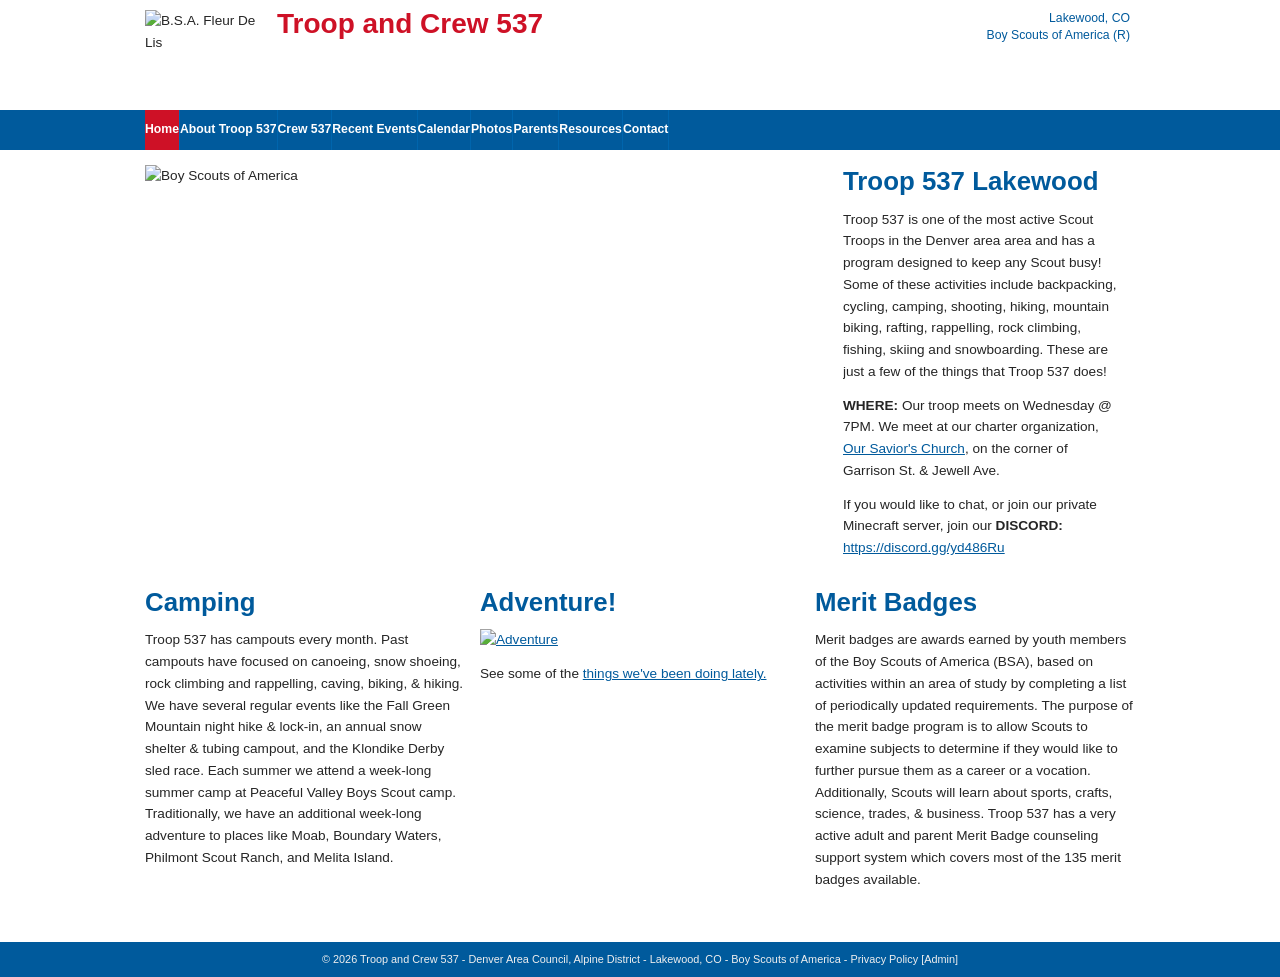
==== docs/index.html @ f7abdad6 "Restructure homepage to 3-column layout - image (66%) + content (28%) top row, then 3-column Camping" ====
<!DOCTYPE html>
<html lang="en">
<head>
  <meta charset="UTF-8">
  <meta name="viewport" content="width=device-width, initial-scale=1.0">
  <title>Troop and Crew 537 | Troop and Crew 537 | Lakewood, CO</title>
  <link rel="stylesheet" href="style.css">
</head>
<body>

<header id="page-header">
  <div id="fleurdelis">
    <img src="https://www.troop537.com/wp-content/themes/scouttroop-nIXQ0c/images/Universal_Emblem_tiny.gif" alt="B.S.A. Fleur De Lis">
  </div>
  <div id="brand">
    <h1 id="site-name"><a href="index.html">Troop and Crew 537</a></h1>
  </div>
  <div id="charter-box">
    Lakewood, CO<br><a href="https://www.scouting.org/">Boy Scouts of America (R)</a>
  </div>
</header>

<div id="main-navigation">
  <nav>
    <ul class="flexnav">
      <li class="current"><a href="index.html">Home</a></li>
      <li><a href="about.html">About Troop 537</a></li>
      <li><a href="crew.html">Crew 537</a></li>
      <li><a href="recent-events.html">Recent Events</a></li>
      <li><a href="calendar.html">Calendar</a></li>
      <li><a href="photos.html">Photos</a></li>
      <li><a href="parents.html">Parents</a></li>
      <li><a href="resources.html">Resources</a></li>
      <li><a href="contact.html">Contact</a></li>
    </ul>
  </nav>
</div>

<div id="wrapper">
  <div id="front-pic">
    <img id="front-image" src="https://www.troop537.com/wp-content/themes/scouttroop-nIXQ0c/images/front-pic.jpg" alt="Boy Scouts of America">
  </div>

  <div id="content">
    <h1>Troop 537 Lakewood</h1>
    <p>Troop 537 is one of the most active Scout Troops in the Denver area area and has a program designed to keep any Scout busy! Some of these activities include backpacking, cycling, camping, shooting, hiking, mountain biking, rafting, rappelling, rock climbing, fishing, skiing and snowboarding. These are just a few of the things that Troop 537 does!</p>
    <p><strong>WHERE:</strong> Our troop meets on Wednesday @ 7PM. We meet at our charter organization, <a href="https://www.google.com/maps/place/Our+Saviour's+Corner+of+Hope/@39.6816702,-105.1033748,17z" target="_blank">Our Savior's Church</a>, on the corner of Garrison St. &amp; Jewell Ave.</p>
    <p>If you would like to chat, or join our private Minecraft server, join our <strong>DISCORD:</strong> <a href="https://discord.gg/yd486Ru" target="_blank">https://discord.gg/yd486Ru</a></p>
  </div>

  <div id="sidebar">
    <div class="widget">
      <img src="https://www.troop537.com/wp-content/uploads/2020/06/IMG_0883-300x234.jpg" alt="">
    </div>
    <div class="widget">
      <form class="search-form" action="#" method="get">
        <input type="search" placeholder="Search for:">
      </form>
    </div>
    <div class="widget">
      <img class="prepared-img" src="https://www.troop537.com/wp-content/themes/scouttroop-nIXQ0c/images/prepared_standard_rev.gif" alt="Do Your Best!">
    </div>
  </div>

  <div id="front-bottom">
    <div class="content-third">
      <h1>Camping</h1>
      <p>Troop 537 has campouts every month. Past campouts have focused on canoeing, snow shoeing, rock climbing and rappelling, caving, biking, &amp; hiking. We have several regular events like the Fall Green Mountain night hike &amp; lock-in, an annual snow shelter &amp; tubing campout, and the Klondike Derby sled race. Each summer we attend a week-long summer camp at Peaceful Valley Boys Scout camp. Traditionally, we have an additional week-long adventure to places like Moab, Boundary Waters, Philmont Scout Ranch, and Melita Island.</p>
    </div>

    <div class="content-third">
      <h1>Adventure!</h1>
      <p><a href="recent-events.html"><img src="https://www.troop537.com/wp-content/uploads/2020/06/adventure.jpg" alt="Adventure"></a></p>
      <p>See some of the <a href="recent-events.html">things we've been doing lately.</a></p>
    </div>

    <div class="content-third">
      <h1>Merit Badges</h1>
      <p>Merit badges are awards earned by youth members of the Boy Scouts of America (BSA), based on activities within an area of study by completing a list of periodically updated requirements. The purpose of the merit badge program is to allow Scouts to examine subjects to determine if they would like to further pursue them as a career or a vocation. Additionally, Scouts will learn about sports, crafts, science, trades, &amp; business. Troop 537 has a very active adult and parent Merit Badge counseling support system which covers most of the 135 merit badges available.</p>
    </div>
  </div>
</div>

<div id="footer">
  <div id="footer-inner">
    <p>&copy; 2026 Troop and Crew 537 - Denver Area Council, Alpine District - Lakewood, CO - <a href="http://www.scouting.org/">Boy Scouts of America</a> - <a href="https://troop537.com/privacy-policy/">Privacy Policy</a> [<a href="/wp-admin/">Admin</a>]</p>
  </div>
</div>

</body>
</html>
---- docs/style.css ----
/* ======================================================
   Troop & Crew 537 — Static replica of troop537.com
   Matches the original WordPress scouttroop theme
   Colors: #005A9C (blue), #CE1126 (red), #252525 (text)
   ====================================================== */

* { box-sizing: border-box; margin: 0; padding: 0; }

html, body {
  margin: 0;
  padding: 0;
  border: 0;
  font-size: 100%;
  font: inherit;
  vertical-align: baseline;
}

body {
  font-family: Helvetica, Arial, sans-serif;
  font-size: 85%;
  line-height: 160%;
  color: #252525;
  background: #fff;
  width: 100%;
}

a {
  color: #005A9C;
  text-decoration: underline;
}

a:hover {
  color: #CE1126;
}

img { max-width: 100%; height: auto; }

/* ── TOP LOCATION BAR ── */
#location-bar {
  background: #005A9C;
  color: #efefef;
  font-size: 85%;
  font-family: Helvetica, Arial, sans-serif;
  padding: 8px 20px;
  text-align: center;
  letter-spacing: 0.03em;
}

/* ── HEADER / NAV ── */
header#page-header {
  max-width: 990px;
  width: 97%;
  height: 110px;
  padding: 10px 0 10px 0;
  margin: 0 auto 0 auto;
  overflow: auto;
}

#mobile-logo {
  float: left;
  display: none;
}

#fleurdelis {
  float: left;
  width: 11.8181818%;
}

#fleurdelis img {
  max-height: 100px;
  width: auto;
  display: block;
  margin: 0 auto;
}

#brand {
  float: left;
  width: 47.27272727%;
  padding-left: 15px;
  padding-right: 15px;
}

h1#site-name {
  font-family: Helvetica, Arial, sans-serif;
  font-size: 28px;
  line-height: 100%;
  margin: 0;
  padding: 0;
  white-space: nowrap;
  color: #CE1126;
  font-weight: bold;
}

#site-name a, #site-name a:visited {
  text-decoration: none;
  color: #CE1126;
}

#site-name a:hover {
  color: #CE1126;
}

#charter-box {
  float: right;
  width: 33%;
  text-align: right;
  color: #005A9C;
  padding-right: 5px;
  font-size: 90%;
  line-height: 140%;
}

#charter-box a {
  color: #005A9C;
  text-decoration: none;
}

#charter-box a:hover {
  color: #CE1126;
  text-decoration: underline;
}

/* ── MAIN NAVIGATION ── */
#main-navigation {
  width: 100%;
  background-color: #005A9C;
  height: 40px;
  clear: both;
}

#main-navigation nav {
  font-size: 90%;
  max-width: 990px;
  width: 97%;
  margin: 0 auto;
  position: relative;
  z-index: 1000;
}

#main-navigation nav ul {
  list-style: none;
  margin: 0;
  padding: 0;
  overflow: visible;
}

#main-navigation nav ul li {
  position: relative;
  list-style: none;
  float: left;
  display: block;
  background-color: #005A9C;
  overflow: visible;
  text-align: center;
  white-space: nowrap;
  max-width: 16.75%;
}

#main-navigation nav ul li a {
  display: block;
  color: #fff;
  text-decoration: none;
  font-family: Helvetica, Arial, sans-serif;
  font-size: 100%;
  font-weight: bold;
  padding: 0.75em 0 0.77em 0;
  border-left: 1px solid #0065AD;
  border-bottom: none;
  overflow: visible;
  transition: background 0.15s;
}

#main-navigation nav ul li:first-child a {
  border-left: none;
}

#main-navigation nav ul li a:hover,
#main-navigation nav ul li.current a {
  background: #CE1126;
  color: #fff;
}

#main-navigation nav ul li:last-child a,
#main-navigation nav ul li li a {
  border-right: 1px solid #0065AD;
}

/* ── PAGE LAYOUT ── */
#wrapper {
  max-width: 990px;
  width: 97%;
  margin: 0 auto;
  padding: 15px 0 10px 0;
  background: #fff;
}

#content {
  width: 28%;
  margin: 0 1.5% 0 1.5%;
  float: right;
  overflow-x: hidden;
}

#sidebar {
  width: 28%;
  margin: 0 1.5% 0 1.4%;
  float: right;
  overflow-x: hidden;
  display: none;
}

#page-content {
  width: 100%;
}

/* ── HERO IMAGE (homepage only) ── */
#front-pic {
  width: 66.161%;
  float: left;
  clear: left;
}

#front-image {
  width: 100%;
  height: auto;
  display: block;
}

#front-bottom {
  width: 100%;
  clear: both;
  padding-top: 15px;
  overflow-y: auto;
}

.content-third {
  width: 32.323%;
  margin-left: 1.515%;
  float: left;
  overflow-x: hidden;
}

.content-third:first-child {
  margin-left: 0%;
}

#content h1,
#front-bottom h1 {
  font-family: Helvetica, Arial, sans-serif;
  font-size: 190%;
  font-weight: bold;
  color: #005A9C;
  margin: 0 0 10px 0;
  line-height: 130%;
}

#content h2,
#front-bottom h2 {
  font-family: Helvetica, Arial, sans-serif;
  font-size: 170%;
  font-weight: bold;
  color: #005A9C;
  margin: 20px 0 8px;
  line-height: 130%;
}

#content h2 a,
#front-bottom h2 a {
  color: #005A9C;
  text-decoration: none;
}

#content h2 a:hover,
#front-bottom h2 a:hover {
  text-decoration: underline;
}

#content h3,
#front-bottom h3 {
  font-family: Helvetica, Arial, sans-serif;
  font-size: 150%;
  font-weight: bold;
  color: #005A9C;
  margin: 0 0 10px 0;
  line-height: 130%;
}

#content p,
#front-bottom p { 
  margin-bottom: 12px; 
}

#content ul, #content ol {
  margin: 8px 0 12px 24px;
}

#content li { margin-bottom: 4px; }

/* ── POST META ── */
.post-meta {
  font-size: 12px;
  color: #777;
  font-family: Arial, sans-serif;
  margin-bottom: 10px;
}

/* ── PHOTOS PAGE ── */
.photo-gallery {
  display: flex;
  flex-wrap: wrap;
  gap: 8px;
  margin: 12px 0;
}

.photo-gallery img {
  width: calc(33.333% - 6px);
  height: 160px;
  object-fit: cover;
  display: block;
}

/* ── CONTACT FORM ── */
.contact-form {
  max-width: 500px;
}

.contact-form .field-row {
  margin-bottom: 14px;
}

.contact-form label {
  display: block;
  font-family: Arial, sans-serif;
  font-size: 13px;
  font-weight: bold;
  margin-bottom: 4px;
  color: #444;
}

.contact-form input[type=text],
.contact-form input[type=email],
.contact-form textarea {
  width: 100%;
  padding: 7px 10px;
  border: 1px solid #ccc;
  border-radius: 3px;
  font-family: Arial, sans-serif;
  font-size: 13px;
  background: #fafafa;
}

.contact-form input[type=text]:focus,
.contact-form input[type=email]:focus,
.contact-form textarea:focus {
  outline: none;
  border-color: #005A9C;
  background: #fff;
}

.contact-form textarea { min-height: 100px; resize: vertical; }

.contact-form .name-row {
  display: flex;
  gap: 10px;
}
.contact-form .name-row > div { flex: 1; }

.submit-btn {
  background: #005A9C;
  color: #fff;
  border: none;
  padding: 9px 22px;
  font-family: Helvetica, Arial, sans-serif;
  font-size: 90%;
  font-weight: bold;
  border-radius: 3px;
  cursor: pointer;
  transition: background 0.15s;
}
.submit-btn:hover { background: #CE1126; }

/* ── SIDEBAR ── */
#sidebar .widget {
  margin-bottom: 20px;
}

#sidebar img {
  width: 100%;
  height: auto;
  display: block;
  margin-bottom: 10px;
}

#sidebar .search-form input[type=search] {
  width: 100%;
  padding: 6px 8px;
  border: 1px solid #ccc;
  font-size: 90%;
  font-family: Helvetica, Arial, sans-serif;
  background: #005A9C;
  color: white;
  border: 1px solid #005A9C;
  border-radius: 3px;
  font-weight: bold;
}

#sidebar .prepared-img {
  width: 100%;
}

/* ── FOOTER ── */
#footer {
  background: #005A9C;
  color: #efefef;
  padding: 10px 20px;
  margin-top: 30px;
  font-family: Helvetica, Arial, sans-serif;
  font-size: 80%;
  width: 100%;
  clear: both;
  text-align: center;
}

#footer-inner {
  max-width: 990px;
  margin: 0 auto;
  text-align: center;
}

#footer a {
  color: #efefef;
  text-decoration: none;
}

#footer a:hover {
  text-decoration: underline;
  background-color: #005A9C;
}

#footer p {
  margin: 0;
  line-height: 130%;
}

/* ── VENTURE CREW LOGO ── */
.crew-logo {
  max-width: 220px;
  margin: 10px 0 16px;
}

/* ── CALENDAR IFRAME WRAPPER ── */
.calendar-embed {
  margin: 16px 0;
}

/* ── RESOURCE IMAGES ── */
.resource-img {
  float: right;
  margin: 0 0 10px 16px;
  max-width: 180px;
}

/* ── ABOUT PAGE PHOTOS ── */
.supporting-photos {
  display: flex;
  gap: 8px;
  flex-wrap: wrap;
  margin: 12px 0;
}

.supporting-photos img {
  width: calc(33.333% - 6px);
  height: auto;
}

.scoutmaster-photo {
  float: right;
  margin: 0 0 12px 16px;
  max-width: 260px;
}

.former-sm-photo {
  float: left;
  margin: 0 16px 12px 0;
  max-width: 140px;
}

.clearfix::after {
  content: '';
  display: table;
  clear: both;
}

/* ── MOBILE ── */
@media (max-width: 640px) {
  #wrapper { flex-direction: column; padding: 12px; }
  #sidebar { width: 100%; }
  #logo-area { flex-direction: column; align-items: flex-start; gap: 8px; }
  #main-navigation ul { flex-wrap: wrap; }
  #main-navigation ul li a { padding: 8px 10px; font-size: 12px; }
  .photo-gallery img { width: calc(50% - 4px); }
  .supporting-photos img { width: calc(50% - 4px); }
  .scoutmaster-photo, .former-sm-photo { float: none; max-width: 100%; margin: 0 0 12px; }
  #hero-image img.prepared { display: none; }
}
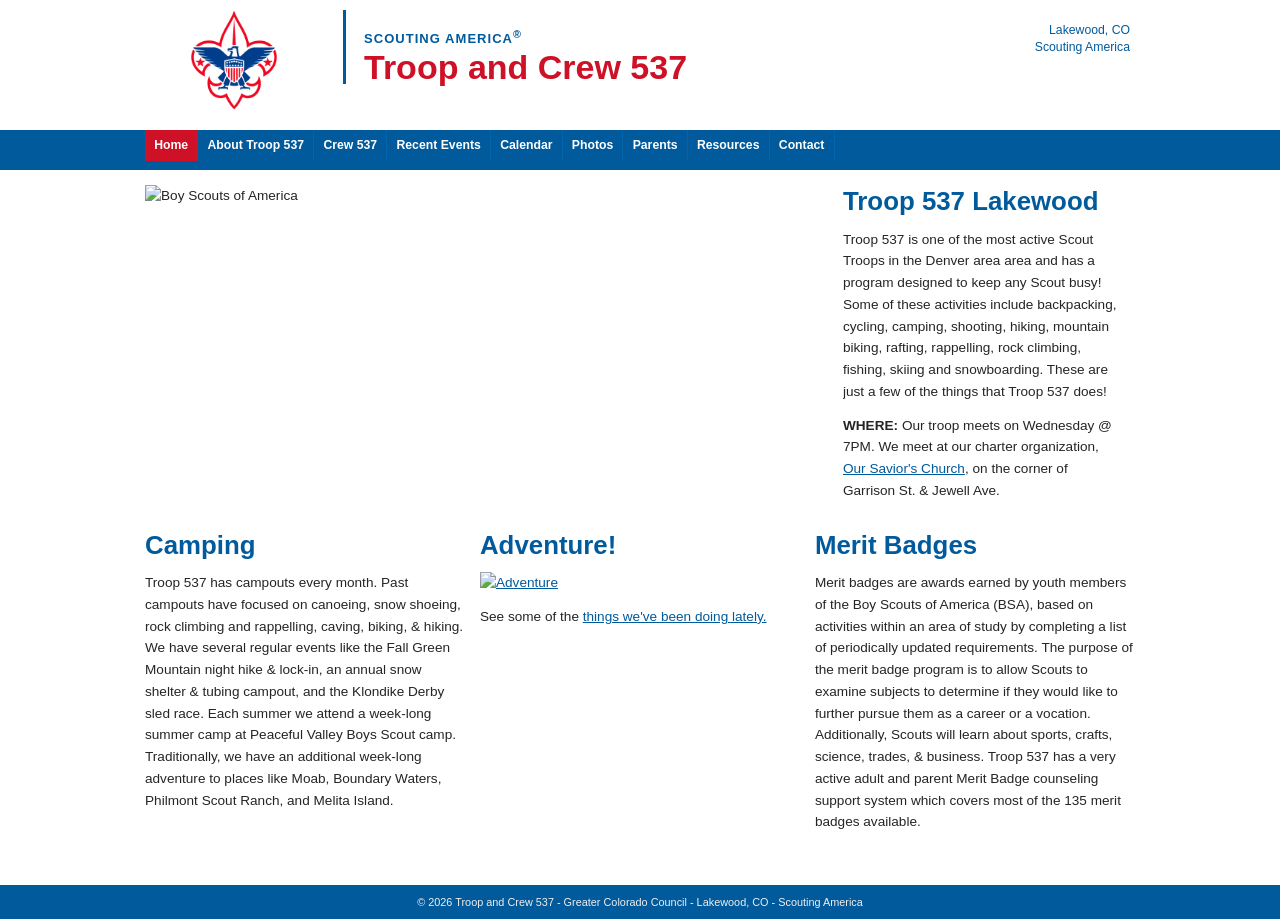
==== commit 17d18e12: "Update branding, header, footer, and fix content across all pages - Replace BSA emblem with local Bo" ====
--- a/docs/index.html
+++ b/docs/index.html
@@ -4,19 +4,21 @@
   <meta charset="UTF-8">
   <meta name="viewport" content="width=device-width, initial-scale=1.0">
   <title>Troop and Crew 537 | Troop and Crew 537 | Lakewood, CO</title>
+  <link rel="icon" href="https://www.troop537.com/favicon.ico">
   <link rel="stylesheet" href="style.css">
 </head>
 <body>
 
 <header id="page-header">
   <div id="fleurdelis">
-    <img src="https://www.troop537.com/wp-content/themes/scouttroop-nIXQ0c/images/Universal_Emblem_tiny.gif" alt="B.S.A. Fleur De Lis">
+    <img src="Boy-Scout-Logo.png" alt="Scouting America">
   </div>
   <div id="brand">
+    <p id="site-tagline">Scouting America<sup>&reg;</sup></p>
     <h1 id="site-name"><a href="index.html">Troop and Crew 537</a></h1>
   </div>
   <div id="charter-box">
-    Lakewood, CO<br><a href="https://www.scouting.org/">Boy Scouts of America (R)</a>
+    Lakewood, CO<br><a href="https://www.scouting.org/">Scouting America</a>
   </div>
 </header>
 
@@ -45,8 +47,7 @@
     <h1>Troop 537 Lakewood</h1>
     <p>Troop 537 is one of the most active Scout Troops in the Denver area area and has a program designed to keep any Scout busy! Some of these activities include backpacking, cycling, camping, shooting, hiking, mountain biking, rafting, rappelling, rock climbing, fishing, skiing and snowboarding. These are just a few of the things that Troop 537 does!</p>
     <p><strong>WHERE:</strong> Our troop meets on Wednesday @ 7PM. We meet at our charter organization, <a href="https://www.google.com/maps/place/Our+Saviour's+Corner+of+Hope/@39.6816702,-105.1033748,17z" target="_blank">Our Savior's Church</a>, on the corner of Garrison St. &amp; Jewell Ave.</p>
-    <p>If you would like to chat, or join our private Minecraft server, join our <strong>DISCORD:</strong> <a href="https://discord.gg/yd486Ru" target="_blank">https://discord.gg/yd486Ru</a></p>
-  </div>
+      </div>
 
   <div id="sidebar">
     <div class="widget">
@@ -83,7 +84,7 @@
 
 <div id="footer">
   <div id="footer-inner">
-    <p>&copy; 2026 Troop and Crew 537 - Denver Area Council, Alpine District - Lakewood, CO - <a href="http://www.scouting.org/">Boy Scouts of America</a> - <a href="https://troop537.com/privacy-policy/">Privacy Policy</a> [<a href="/wp-admin/">Admin</a>]</p>
+    <p>&copy; 2026 Troop and Crew 537 - Greater Colorado Council - Lakewood, CO - Scouting America</p>
   </div>
 </div>
 
--- a/docs/style.css
+++ b/docs/style.css
@@ -50,7 +50,7 @@
 header#page-header {
   max-width: 990px;
   width: 97%;
-  height: 110px;
+  height: 130px;
   padding: 10px 0 10px 0;
   margin: 0 auto 0 auto;
   overflow: auto;
@@ -63,26 +63,39 @@
 
 #fleurdelis {
   float: left;
-  width: 11.8181818%;
+  width: 20%;
 }
 
 #fleurdelis img {
-  max-height: 100px;
+  height: 100px;
   width: auto;
-  display: block;
-  margin: 0 auto;
+  max-width: 100%;
+  display: block;
 }
 
 #brand {
   float: left;
-  width: 47.27272727%;
-  padding-left: 15px;
+  width: 39%;
+  padding-left: 18px;
   padding-right: 15px;
+  padding-top: 18px;
+  border-left: 3px solid #005A9C;
+}
+
+#site-tagline {
+  font-family: Helvetica, Arial, sans-serif;
+  font-size: 13px;
+  font-weight: bold;
+  color: #005A9C;
+  text-transform: uppercase;
+  letter-spacing: 0.08em;
+  margin: 0 0 5px 0;
+  line-height: 100%;
 }
 
 h1#site-name {
   font-family: Helvetica, Arial, sans-serif;
-  font-size: 28px;
+  font-size: 34px;
   line-height: 100%;
   margin: 0;
   padding: 0;
@@ -106,6 +119,7 @@
   text-align: right;
   color: #005A9C;
   padding-right: 5px;
+  padding-top: 12px;
   font-size: 90%;
   line-height: 140%;
 }
@@ -129,7 +143,7 @@
 }
 
 #main-navigation nav {
-  font-size: 90%;
+  font-size: 100%;
   max-width: 990px;
   width: 97%;
   margin: 0 auto;
@@ -153,21 +167,22 @@
   overflow: visible;
   text-align: center;
   white-space: nowrap;
-  max-width: 16.75%;
+  flex: 1;
 }
 
 #main-navigation nav ul li a {
   display: block;
-  color: #fff;
+  color: #ffffff;
   text-decoration: none;
   font-family: Helvetica, Arial, sans-serif;
-  font-size: 100%;
-  font-weight: bold;
-  padding: 0.75em 0 0.77em 0;
+  font-size: 90%;
+  font-weight: bold;
+  padding: 0.75em 0.75em;
   border-left: 1px solid #0065AD;
   border-bottom: none;
   overflow: visible;
   transition: background 0.15s;
+  line-height: 100%;
 }
 
 #main-navigation nav ul li:first-child a {
@@ -177,7 +192,7 @@
 #main-navigation nav ul li a:hover,
 #main-navigation nav ul li.current a {
   background: #CE1126;
-  color: #fff;
+  color: #ffffff;
 }
 
 #main-navigation nav ul li:last-child a,
@@ -194,10 +209,11 @@
   background: #fff;
 }
 
+/* Default 2-column layout for non-homepage pages */
 #content {
-  width: 28%;
+  width: 66%;
   margin: 0 1.5% 0 1.5%;
-  float: right;
+  float: left;
   overflow-x: hidden;
 }
 
@@ -206,6 +222,15 @@
   margin: 0 1.5% 0 1.4%;
   float: right;
   overflow-x: hidden;
+}
+
+/* Homepage-specific overrides */
+#front-pic + #content {
+  width: 28%;
+  float: right;
+}
+
+#front-pic ~ #sidebar {
   display: none;
 }
 
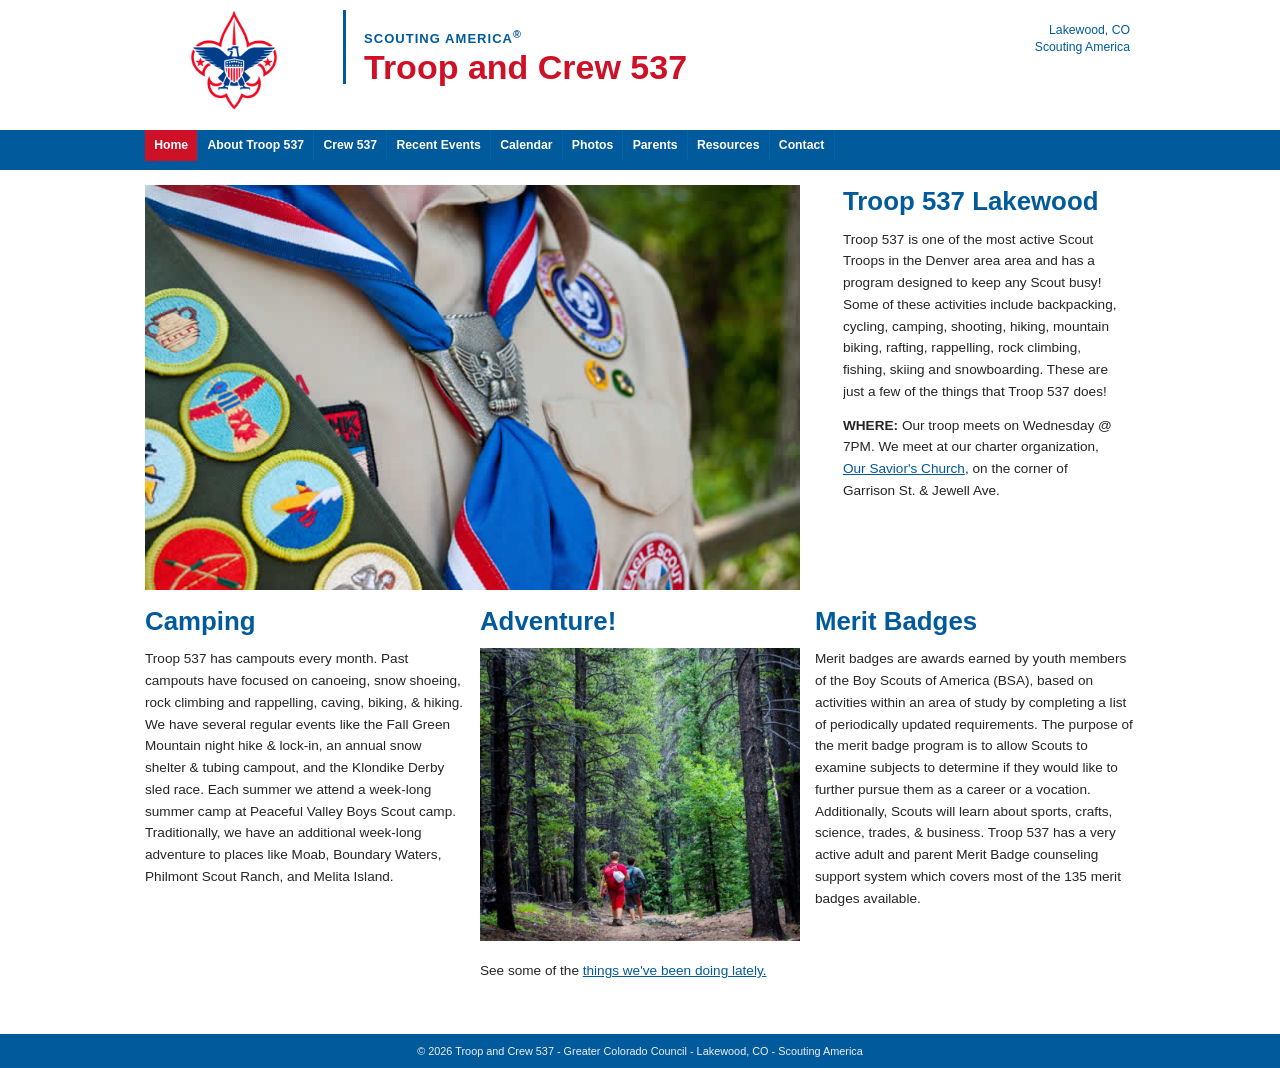
==== commit 9dee2208: "Localize all images - download to docs/images/ with Events/ and Photos/ subfolders - Created docs/im" ====
--- a/docs/index.html
+++ b/docs/index.html
@@ -40,7 +40,7 @@
 
 <div id="wrapper">
   <div id="front-pic">
-    <img id="front-image" src="https://www.troop537.com/wp-content/themes/scouttroop-nIXQ0c/images/front-pic.jpg" alt="Boy Scouts of America">
+    <img id="front-image" src="images/front-pic.jpg" alt="Boy Scouts of America">
   </div>
 
   <div id="content">
@@ -51,7 +51,7 @@
 
   <div id="sidebar">
     <div class="widget">
-      <img src="https://www.troop537.com/wp-content/uploads/2020/06/IMG_0883-300x234.jpg" alt="">
+      <img src="images/IMG_0883-300x234.jpg" alt="">
     </div>
     <div class="widget">
       <form class="search-form" action="#" method="get">
@@ -59,7 +59,7 @@
       </form>
     </div>
     <div class="widget">
-      <img class="prepared-img" src="https://www.troop537.com/wp-content/themes/scouttroop-nIXQ0c/images/prepared_standard_rev.gif" alt="Do Your Best!">
+      <img class="prepared-img" src="images/prepared_standard_rev.gif" alt="Do Your Best!">
     </div>
   </div>
 
@@ -71,7 +71,7 @@
 
     <div class="content-third">
       <h1>Adventure!</h1>
-      <p><a href="recent-events.html"><img src="https://www.troop537.com/wp-content/uploads/2020/06/adventure.jpg" alt="Adventure"></a></p>
+      <p><a href="recent-events.html"><img src="images/adventure.jpg" alt="Adventure"></a></p>
       <p>See some of the <a href="recent-events.html">things we've been doing lately.</a></p>
     </div>
 
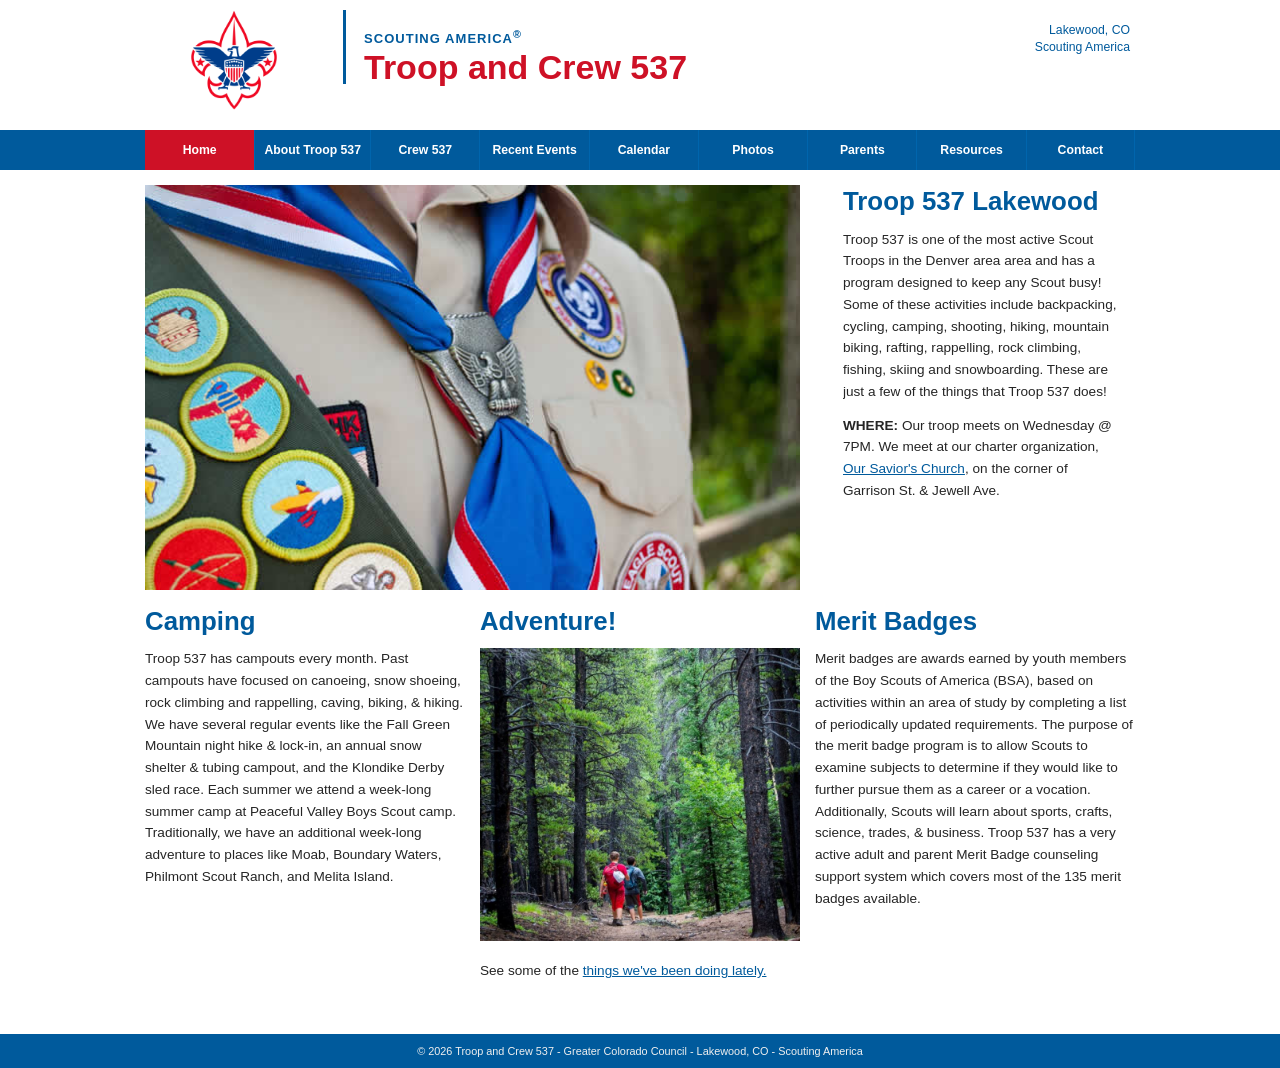
==== commit 7a84cb8b: "Use local Scout logo PNG as favicon - troop537.com is unreachable Co-Authored-By: Claude Sonnet 4.6 " ====
--- a/docs/index.html
+++ b/docs/index.html
@@ -4,39 +4,13 @@
   <meta charset="UTF-8">
   <meta name="viewport" content="width=device-width, initial-scale=1.0">
   <title>Troop and Crew 537 | Troop and Crew 537 | Lakewood, CO</title>
-  <link rel="icon" href="https://www.troop537.com/favicon.ico">
+  <link rel="icon" type="image/png" href="images/Boy-Scout-Logo.png">
   <link rel="stylesheet" href="style.css">
 </head>
 <body>
 
-<header id="page-header">
-  <div id="fleurdelis">
-    <img src="Boy-Scout-Logo.png" alt="Scouting America">
-  </div>
-  <div id="brand">
-    <p id="site-tagline">Scouting America<sup>&reg;</sup></p>
-    <h1 id="site-name"><a href="index.html">Troop and Crew 537</a></h1>
-  </div>
-  <div id="charter-box">
-    Lakewood, CO<br><a href="https://www.scouting.org/">Scouting America</a>
-  </div>
-</header>
-
-<div id="main-navigation">
-  <nav>
-    <ul class="flexnav">
-      <li class="current"><a href="index.html">Home</a></li>
-      <li><a href="about.html">About Troop 537</a></li>
-      <li><a href="crew.html">Crew 537</a></li>
-      <li><a href="recent-events.html">Recent Events</a></li>
-      <li><a href="calendar.html">Calendar</a></li>
-      <li><a href="photos.html">Photos</a></li>
-      <li><a href="parents.html">Parents</a></li>
-      <li><a href="resources.html">Resources</a></li>
-      <li><a href="contact.html">Contact</a></li>
-    </ul>
-  </nav>
-</div>
+<div id="page-header-placeholder"></div>
+<div id="main-navigation-placeholder"></div>
 
 <div id="wrapper">
   <div id="front-pic">
@@ -47,7 +21,7 @@
     <h1>Troop 537 Lakewood</h1>
     <p>Troop 537 is one of the most active Scout Troops in the Denver area area and has a program designed to keep any Scout busy! Some of these activities include backpacking, cycling, camping, shooting, hiking, mountain biking, rafting, rappelling, rock climbing, fishing, skiing and snowboarding. These are just a few of the things that Troop 537 does!</p>
     <p><strong>WHERE:</strong> Our troop meets on Wednesday @ 7PM. We meet at our charter organization, <a href="https://www.google.com/maps/place/Our+Saviour's+Corner+of+Hope/@39.6816702,-105.1033748,17z" target="_blank">Our Savior's Church</a>, on the corner of Garrison St. &amp; Jewell Ave.</p>
-      </div>
+  </div>
 
   <div id="sidebar">
     <div class="widget">
@@ -82,11 +56,8 @@
   </div>
 </div>
 
-<div id="footer">
-  <div id="footer-inner">
-    <p>&copy; 2026 Troop and Crew 537 - Greater Colorado Council - Lakewood, CO - Scouting America</p>
-  </div>
-</div>
+<div id="footer-placeholder"></div>
 
+<script src="includes/site.js"></script>
 </body>
-</html>+</html>
--- a/docs/style.css
+++ b/docs/style.css
@@ -56,10 +56,6 @@
   overflow: auto;
 }
 
-#mobile-logo {
-  float: left;
-  display: none;
-}
 
 #fleurdelis {
   float: left;
@@ -138,7 +134,6 @@
 #main-navigation {
   width: 100%;
   background-color: #005A9C;
-  height: 40px;
   clear: both;
 }
 
@@ -155,32 +150,34 @@
   list-style: none;
   margin: 0;
   padding: 0;
-  overflow: visible;
+  display: flex;
+  height: 40px;
 }
 
 #main-navigation nav ul li {
   position: relative;
   list-style: none;
-  float: left;
-  display: block;
+  display: flex;
+  align-items: stretch;
   background-color: #005A9C;
-  overflow: visible;
   text-align: center;
   white-space: nowrap;
   flex: 1;
 }
 
 #main-navigation nav ul li a {
-  display: block;
+  display: flex;
+  align-items: center;
+  justify-content: center;
+  width: 100%;
   color: #ffffff;
   text-decoration: none;
   font-family: Helvetica, Arial, sans-serif;
   font-size: 90%;
   font-weight: bold;
-  padding: 0.75em 0.75em;
+  padding: 0 0.75em;
   border-left: 1px solid #0065AD;
   border-bottom: none;
-  overflow: visible;
   transition: background 0.15s;
   line-height: 100%;
 }
@@ -234,9 +231,6 @@
   display: none;
 }
 
-#page-content {
-  width: 100%;
-}
 
 /* ── HERO IMAGE (homepage only) ── */
 #front-pic {
@@ -334,7 +328,7 @@
   display: flex;
   flex-wrap: wrap;
   gap: 8px;
-  margin: 12px 0;
+  margin: 12px 0 20px;
 }
 
 .photo-gallery img {
@@ -476,6 +470,8 @@
 /* ── CALENDAR IFRAME WRAPPER ── */
 .calendar-embed {
   margin: 16px 0;
+  width: 100%;
+  overflow: hidden;
 }
 
 /* ── RESOURCE IMAGES ── */
@@ -518,13 +514,55 @@
 
 /* ── MOBILE ── */
 @media (max-width: 640px) {
-  #wrapper { flex-direction: column; padding: 12px; }
-  #sidebar { width: 100%; }
-  #logo-area { flex-direction: column; align-items: flex-start; gap: 8px; }
-  #main-navigation ul { flex-wrap: wrap; }
-  #main-navigation ul li a { padding: 8px 10px; font-size: 12px; }
-  .photo-gallery img { width: calc(50% - 4px); }
+
+  /* Header: switch to flexbox row, shrink logo and site name */
+  header#page-header {
+    height: auto;
+    display: flex;
+    flex-direction: row;
+    align-items: center;
+    padding: 8px 12px;
+    gap: 10px;
+    width: 100%;
+  }
+  #fleurdelis { float: none; width: auto; flex-shrink: 0; }
+  #fleurdelis img { height: 56px; }
+  #brand {
+    float: none;
+    width: auto;
+    flex: 1;
+    padding: 0 0 0 10px;
+    padding-top: 0;
+    border-left: 2px solid #005A9C;
+  }
+  h1#site-name { font-size: 20px; white-space: normal; }
+  #site-tagline { font-size: 10px; }
+  #charter-box { display: none; }
+
+  /* Navigation: remove fixed height, let items wrap */
+  #main-navigation { height: auto; }
+  #main-navigation nav ul { flex-wrap: wrap; height: auto; }
+  #main-navigation nav ul li { flex: 0 0 auto; }
+  #main-navigation nav ul li a { padding: 8px 9px; font-size: 11px; }
+
+  /* Layout: single column, full width */
+  #wrapper { padding: 10px; }
+  #content { width: 100%; float: none; margin: 0; }
+  #sidebar { display: none; }
+
+  /* Homepage: stack hero image, intro, and thirds */
+  #front-pic { width: 100%; float: none; }
+  #front-pic + #content { width: 100%; float: none; }
+  .content-third { width: 100%; float: none; margin: 0 0 16px 0; }
+
+  /* Calendar: reduce iframe height on small screens */
+  .calendar-embed iframe { height: 380px; }
+
+  /* Photo galleries: 2 columns instead of 3 */
+  .photo-gallery img { width: calc(50% - 4px); height: 130px; }
+
+  /* About page */
   .supporting-photos img { width: calc(50% - 4px); }
   .scoutmaster-photo, .former-sm-photo { float: none; max-width: 100%; margin: 0 0 12px; }
-  #hero-image img.prepared { display: none; }
-}
+  .resource-img { float: none; max-width: 100%; margin: 0 0 12px 0; }
+}
